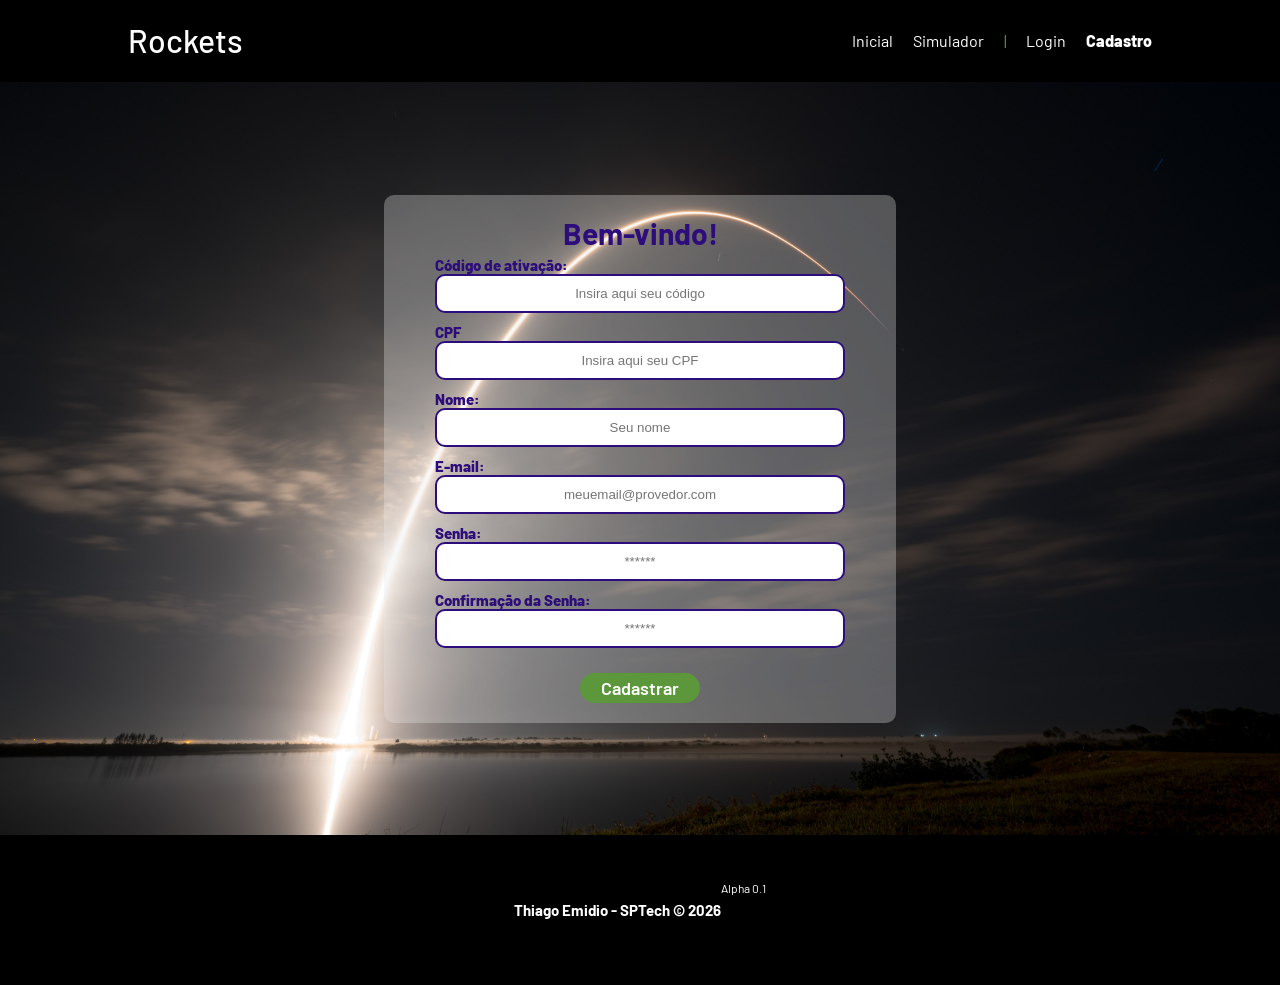
==== web-data-viz/public/cadastro.html @ ed618d37 "Alterações visuais na tela home, login, cadastro" ====
<!DOCTYPE html>
<html lang="pt-br">

<head>
  <meta charset="UTF-8" />
  <meta http-equiv="X-UA-Compatible" content="IE=edge" />
  <meta name="viewport" content="width=device-width, initial-scale=1.0" />

  <title>AquaTech | Cadastro</title>

  <script src="./js/sessao.js"></script>

  <link rel="stylesheet" href="./css/estilo.css" />
  <link rel="icon" href="./assets/icon/favicon2.ico" />
  <link rel="preconnect" href="https://fonts.gstatic.com" />
</head>

<body onload="listar()">
  <!--header inicio-->
  <div class="header">
    <div class="container">
      <h1 class="titulo">Rockets</h1>
      <ul class="navbar">
        <li>
          <a href="index.html">Inicial</a>
        </li>
        <li>
          <a href="simulador.html">Simulador</a>
        </li>
        <li>|</li>
        <li>
          <a href="login.html">Login</a>
        </li>
        <li class="agora">
          <a href="#">Cadastro</a>
        </li>
      </ul>
    </div>
  </div>
  <!--header fim-->

  <div class="login">
    <div class="alerta_erro">
      <div class="card_erro" id="cardErro">
        <span id="mensagem_erro"></span>
      </div>
    </div>
    <div class="container">
      <div class="card card-cadastro">
        <h2>Bem-vindo!</h2>
        <div class="formulario">
          <!--
                         Para inserir mais um campo, copie uma das inputs abaixo.
                         Assim que inserir vá para o script abaixo.
                     -->
          <div class="campo">
            <span>Código de ativação:</span>
            <input id="codigo_input" type="text" placeholder="Insira aqui seu código" />
          </div>
          <div class="campo">
            <span>CPF</span>
            <input id="cpf_input" type="text" placeholder="Insira aqui seu CPF" />
          </div>
          <div class="campo">
            <span>Nome:</span>
            <input id="nome_input" type="text" placeholder="Seu nome" />
          </div>
          <div class="campo">
            <span>E-mail:</span>
            <input id="email_input" type="text" placeholder="meuemail@provedor.com" />
          </div>
          <div class="campo">
            <span>Senha:</span>
            <input id="senha_input" type="password" placeholder="******" />
          </div>
          <div class="campo">
            <span>Confirmação da Senha:</span>
            <input id="confirmacao_senha_input" type="password" placeholder="******" />
          </div>
          <button class="botao" onclick="cadastrar()">Cadastrar</button>
        </div>
        <div id="div_aguardar" class="loading-div">
          <img src="./assets/circle-loading.gif" id="loading-gif" />
        </div>

        <div id="div_erros_login"></div>
      </div>
    </div>
  </div>

  <!--footer inicio-->
  <div class="footer">
    <div class="container">
        <h4 style="color: rgb(255, 255, 255);">Thiago Emidio - SPTech &copy; 2026</h4>
        <span class="version">Alpha 0.1
        </span>
    </div>
  </div>
  <!--footer fim-->
</body>

</html>

<script>

  // Array para armazenar empresas cadastradas para validação de código de ativação 
  let listaEmpresasCadastradas = [];

  function cadastrar() {
    // aguardar();

    //Recupere o valor da nova input pelo nome do id
    // Agora vá para o método fetch logo abaixo
    var cpfvar = cpf_input.value
    var nomeVar = nome_input.value;
    var emailVar = email_input.value;
    var senhaVar = senha_input.value;
    var confirmacaoSenhaVar = confirmacao_senha_input.value;
    var codigoVar = codigo_input.value;
    var idEmpresaVincular

    // Verificando se há algum campo em branco
    if (
      nomeVar == "" ||
      emailVar == "" ||
      senhaVar == "" ||
      confirmacaoSenhaVar == "" ||
      codigoVar == "" ||
      cpfvar == "" 
    ) {
      cardErro.style.display = "block";
      mensagem_erro.innerHTML =
        "(Mensagem de erro para todos os campos em branco)";

      finalizarAguardar();
      return false;
    } else {
      setInterval(sumirMensagem, 5000);
    }

    // Verificando se o código de ativação é de alguma empresa cadastrada
    for (let i = 0; i < listaEmpresasCadastradas.length; i++) {
      if (listaEmpresasCadastradas[i].codigo_ativacao == codigoVar) {
        idEmpresaVincular = listaEmpresasCadastradas[i].id
        console.log("Código de ativação válido.");
        break;
      } else {
        cardErro.style.display = "block";
        mensagem_erro.innerHTML = "(Mensagem de erro para código inválido)";
        finalizarAguardar();
      }
    }

    // Enviando o valor da nova input
    fetch("/usuarios/cadastrar", {
      method: "POST",
      headers: {
        "Content-Type": "application/json",
      },
      body: JSON.stringify({
        // crie um atributo que recebe o valor recuperado aqui
        // Agora vá para o arquivo routes/usuario.js
        nomeServer: nomeVar,
        emailServer: emailVar,
        senhaServer: senhaVar,
        idEmpresaVincularServer: idEmpresaVincular,
        cpfServer: cpfvar
      }),
    })
      .then(function (resposta) {
        console.log("resposta: ", resposta);

        if (resposta.ok) {
          cardErro.style.display = "block";

          mensagem_erro.innerHTML =
            "Cadastro realizado com sucesso! Redirecionando para tela de Login...";

          setTimeout(() => {
            window.location = "login.html";
          }, "2000");

          limparFormulario();
          finalizarAguardar();
        } else {
          throw "Houve um erro ao tentar realizar o cadastro!";
        }
      })
      .catch(function (resposta) {
        console.log(`#ERRO: ${resposta}`);
        finalizarAguardar();
      });

    return false;
  }

  // Listando empresas cadastradas 
  function listar() {
    fetch("/empresas/listar", {
      method: "GET",
    })
      .then(function (resposta) {
        resposta.json().then((empresas) => {
          empresas.forEach((empresa) => {
            listaEmpresasCadastradas.push(empresa);

            console.log("listaEmpresasCadastradas")
            console.log(listaEmpresasCadastradas[0].codigo_ativacao)
          });
        });
      })
      .catch(function (resposta) {
        console.log(`#ERRO: ${resposta}`);
      });
  }

  function sumirMensagem() {
    cardErro.style.display = "none";
  }
</script>
---- web-data-viz/public/css/estilo.css ----
@import url('https://fonts.googleapis.com/css2?family=Barlow:ital,wght@0,100;0,200;0,300;0,400;0,500;0,600;0,700;0,800;0,900;1,100;1,200;1,300;1,400;1,500;1,600;1,700;1,800;1,900&display=swap');

body {
  margin: 0;
  padding: 0;
  font-family: 'Barlow', 'Segoe UI', 'Segoe UI', Tahoma, Geneva, Verdana, sans-serif;
  background-color: black;
}

:root {
  --tamanho-header: 80px;
  --tamanho-banner: calc(100vh - var(--tamanho-header) - var(--tamanho-footer) - 2px);
  --tamanho-simulador: calc(100vh - var(--tamanho-header) - var(--tamanho-footer) - 2px);
  --tamanho-login: calc(100vh - var(--tamanho-header) - var(--tamanho-footer) - 2px);
  --tamanho-footer: 65px;
}

.container {
  display: flex;
  width: 80%;
  margin: auto;
}

.header {
  height: var(--tamanho-header);
  border-bottom: 2px solid #000000;
}

.header .container {
  justify-content: space-between;
  align-items: center;
  height: 100%;
}

.header a {
  text-decoration: none;
  color: #ffffff;
}

.agora {
  font-weight: 800;
}

.navbar {
  width: 300px;
  display: flex;
  align-items: center;
  justify-content: space-between;
  list-style: none;
  color: #5d973c;
}

.titulo {
  color: #ffffff;
  width: fit-content;
  font-weight: 500;
}

.header h1 {
  margin: 0;
}

/* BANNER */

.banner {
  height: var(--tamanho-banner);
  color: white;
  background-image: url('../assets/imgs/52716138786_1b24b985e8_o.jpg');
  background-size:cover;
}

.banner .container {
  justify-content: center;
  align-items: center;
  height: 100%;
}

.banner .container p {
  width: 50%;
  margin: 0;
  padding: 0;
  font-size: 36px;
}

.banner .container span {
  font-weight: 800;
}

/* MISSÃO VISÃO VALORES */

.social {
  background-color: #e5e5e5;
  display: flex;
}

.social .container {
  justify-content: center;
}

.box img {
  width: 170px;
}

.social .container .boxes {
  display: flex;
  justify-content: space-between;
  width: 100%;
  padding: 30px 0;
}

.social p {
  text-align: center;
}

.box {
  display: flex;
  flex-direction: column;
  align-items: center;
}

/* FOOTER */

.footer {
  background-color: #000000;
  height: 150px;
  color: #fff;
  display: flex;
  font-size: 15px;
}

.footer .container {
  justify-content: center;
  text-align: center;
}

.footer .container .version {
  font-size: 12px;
  color:#ffffff
}

/* LOGIN */

.login {
  height: var(--tamanho-login);
  background-image: url('../assets/imgs/52667587548_e3ef881185_o.jpg');
  background-size: cover;
}

.login .container {
  justify-content: center;
  align-items: center;
  height: 100%;
}

.card {
  width: 50%;
  background-color: #e5e5e552;
  border-radius: 10px;
  display: flex;
  align-items: center;
  justify-content: space-evenly;
  color: rgb(45, 12, 124);
  flex-direction: column;
  height: fit-content;
  padding: 20px 0;
}

.card h2 {
  margin: 0;
  font-size: 30px;
}

.formulario {
  display: flex;
  height: 90%;
  width: 80%;
  justify-content: space-around;
  flex-direction: column;
}

.formulario span {
  font-size: 15px;
  font-weight: 800;
}

.formulario input {
  border: 2px solid rgb(45, 12, 124);
  text-align: center;
  border-radius: 10px;
  margin: 0;
}

.formulario select {
  border: 2px solid #32b9cd;
  background-color: white;
  color: gray;
  height: 36px;
  text-align: center;
  border-radius: 10px;
  margin: 0;
}

.campo {
  display: flex;
  flex-direction: column;
  justify-content: start;
  padding: 5px 0;
}

.botao {
  cursor: pointer;
  font-family: "Barlow", sans-serif;
  border: 0;
  border-radius: 15px;
  font-weight: 600;
  font-size: 18px;
  color: #fff;
  background-color: #5d973c;
  width: 120px;
  height: 30px;
  align-self: center;
  margin-top: 20px;
}

.loading-div {
  width: 50px;
  display: none;
}

.loading-div img {
  height: 50px;
  width: 50px;
}

#div_erros_login {
  display: none
}

/* FORMULARIO */

.alerta_erro{
  display: flex;
  justify-content: flex-end;
}

.card_erro {
  display: none;
  background-color: #fff;
  color: black;
  width: 230px;
  position: fixed;
  border-radius: 4px;
  border: #ED145B 3px solid;
  padding: 10px;
  margin-right: 10%;
}

.card_erro #mensagem_erro{
  font-weight: 500;
  font-size: 20px;
}

.formulario .tipo_campo {
  font-size: 20px;
  font-weight: 600 !important;
}

.formulario {
  display: flex;
  flex-direction: column;
}

input {
  margin-bottom: 10px;
  border: 2px solid #32b9cd;
  padding: 10px;
  text-align: center;
  border-radius: 10px;
}

.btn {
  font-family: "Barlow", sans-serif;
  border: 0;
  border-radius: 5px;
  font-weight: 600;
  font-size: 18px;
  padding: 10px 15px;
  color: white;
  background-color: #ED145B;
  width: 120px;
  align-self: center;
  margin-top: 5px;
}

.loading-div {
  width: 50px;
  margin: auto;
  display: none;
}

.loading-div img {
  height: 50px;
  width: 50px;
}

/* SIMULADOR */

.simulador {
  color: white;
}

.simulador .container {
  flex-direction: column;
  overflow: scroll; 
  height: var(--tamanho-simulador);
}

/* ALERTA */

#alerta {
  position: absolute;
  right: 0;
  bottom: 0;
}

.mensagem-alarme {
  background-color: white;
  border-radius: 5px;
  width: 300px;
  height: 80px;
  margin: 10px;
  padding: 10px 0;
  display: flex;
  justify-content: space-evenly;
  align-items: center;
}

.mensagem-alarme h3 {
  font-size: 14px;
  margin: 0;
}

.mensagem-alarme .informacao {
  width: 66%;
}

.alarme-sino {
  width: 48px;
  height: 48px;
  animation-name: bell;
  animation-duration: 4s;
  background-image: url('https://cdn-icons-png.flaticon.com/512/1157/1157000.png');
  background-size: cover;
  animation-iteration-count: infinite;
}

@keyframes bell {
  0%   {transform: rotate(25deg)}
  25%  {transform: rotate(-25deg)}
  50%  {transform: rotate(25deg)}
  75%  {transform: rotate(-25deg)}
  100% {transform: rotate(25deg)}
}
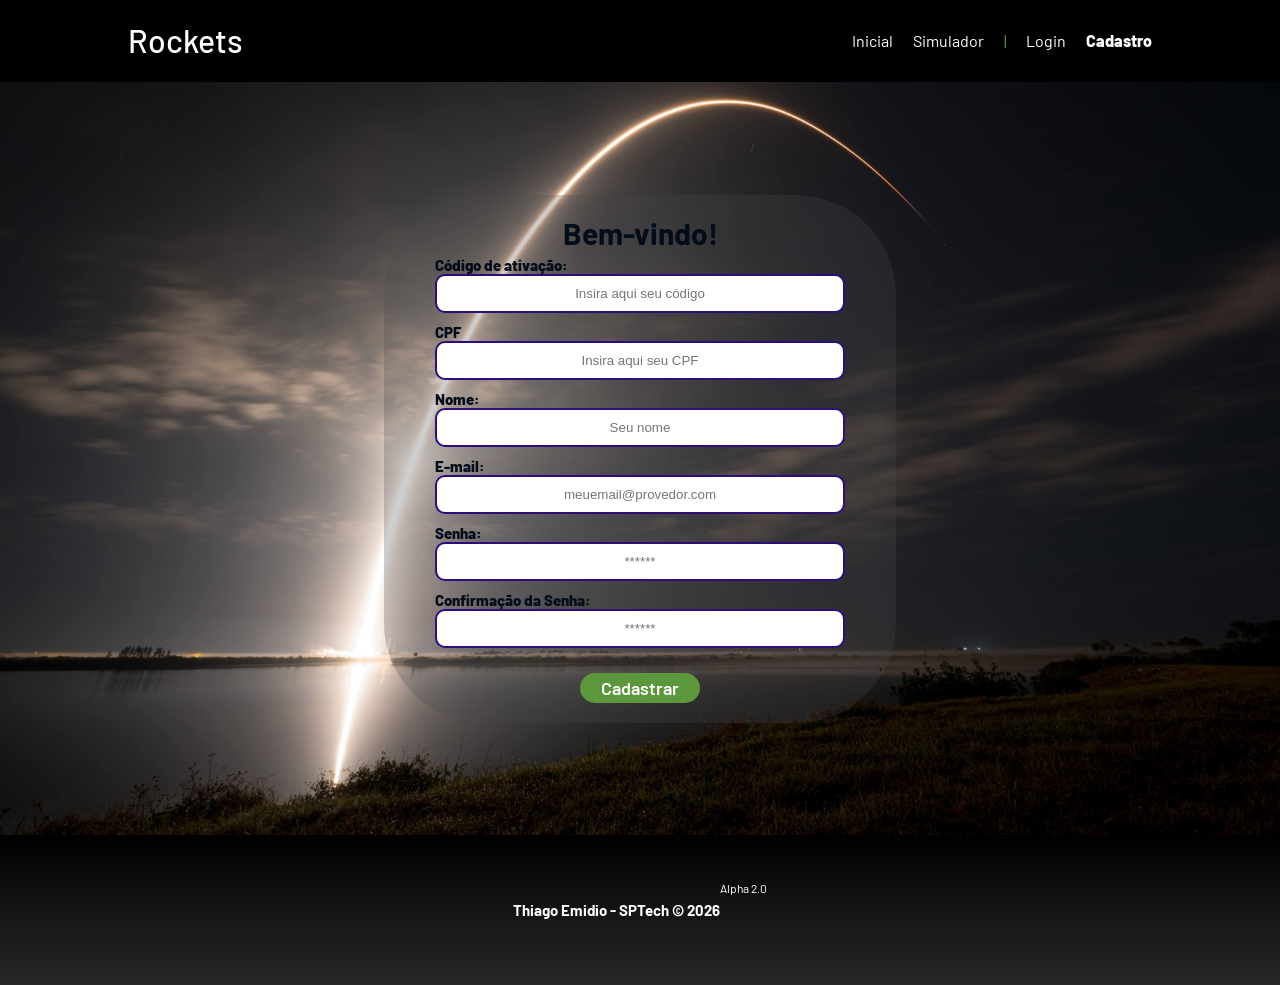
==== commit 5f0b467a: "tela cadastro e login" ====
--- a/web-data-viz/public/cadastro.html
+++ b/web-data-viz/public/cadastro.html
@@ -11,7 +11,7 @@
   <script src="./js/sessao.js"></script>
 
   <link rel="stylesheet" href="./css/estilo.css" />
-  <link rel="icon" href="./assets/icon/favicon2.ico" />
+  <link rel="icon" href="./assets/icon/foguete.ico" />
   <link rel="preconnect" href="https://fonts.gstatic.com" />
 </head>
 
@@ -92,7 +92,7 @@
   <div class="footer">
     <div class="container">
         <h4 style="color: rgb(255, 255, 255);">Thiago Emidio - SPTech &copy; 2026</h4>
-        <span class="version">Alpha 0.1
+        <span class="version">Alpha 2.0
         </span>
     </div>
   </div>
--- a/web-data-viz/public/css/estilo.css
+++ b/web-data-viz/public/css/estilo.css
@@ -89,27 +89,25 @@
 /* MISSÃO VISÃO VALORES */
 
 .social {
-  background-color: #e5e5e5;
-  display: flex;
-}
-
-.social .container {
+  background-color: #000000;
+  display: flex;
   justify-content: center;
 }
 
 .box img {
-  width: 170px;
-}
-
-.social .container .boxes {
-  display: flex;
-  justify-content: space-between;
+  width: 200px;
+  background-color: #000000;
+  border-radius: 25px;
+}
+
+.boxes{
+  display: flex;
+  justify-content:space-between;
   width: 100%;
-  padding: 30px 0;
 }
 
 .social p {
-  text-align: center;
+  text-align:start;
 }
 
 .box {
@@ -120,12 +118,31 @@
 
 /* FOOTER */
 
-.footer {
+.footer2 {
   background-color: #000000;
   height: 150px;
   color: #fff;
   display: flex;
   font-size: 15px;
+  background: linear-gradient(#2928285b,#000000);
+}
+.footer2 .container {
+  justify-content: center;
+  text-align: center;
+}
+
+.footer2 .container .version {
+  font-size: 12px;
+  color:#ffffff
+}
+
+.footer {
+  background-color: #000000;
+  height: 150px;
+  color: #fff;
+  display: flex;
+  font-size: 15px;
+  background: linear-gradient(#000000, #292828);
 }
 
 .footer .container {
@@ -154,12 +171,12 @@
 
 .card {
   width: 50%;
-  background-color: #e5e5e552;
-  border-radius: 10px;
+  background-color: #4a4a4d44;
+  border-radius: 100px;
   display: flex;
   align-items: center;
   justify-content: space-evenly;
-  color: rgb(45, 12, 124);
+  color: rgb(2, 12, 27);
   flex-direction: column;
   height: fit-content;
   padding: 20px 0;
@@ -360,4 +377,19 @@
   50%  {transform: rotate(25deg)}
   75%  {transform: rotate(-25deg)}
   100% {transform: rotate(25deg)}
+}
+
+.cor-dos-paragrafos {
+  color: #ffffff;
+  font-size: 20px;
+}
+
+.lado-esquerdo {
+  display: flex;
+  align-items: center;
+  justify-content: space-between;
+  gap: 40px;
+  padding: 60px 10%;
+  color:#ffffff;
+  background-color: #000000;
 }
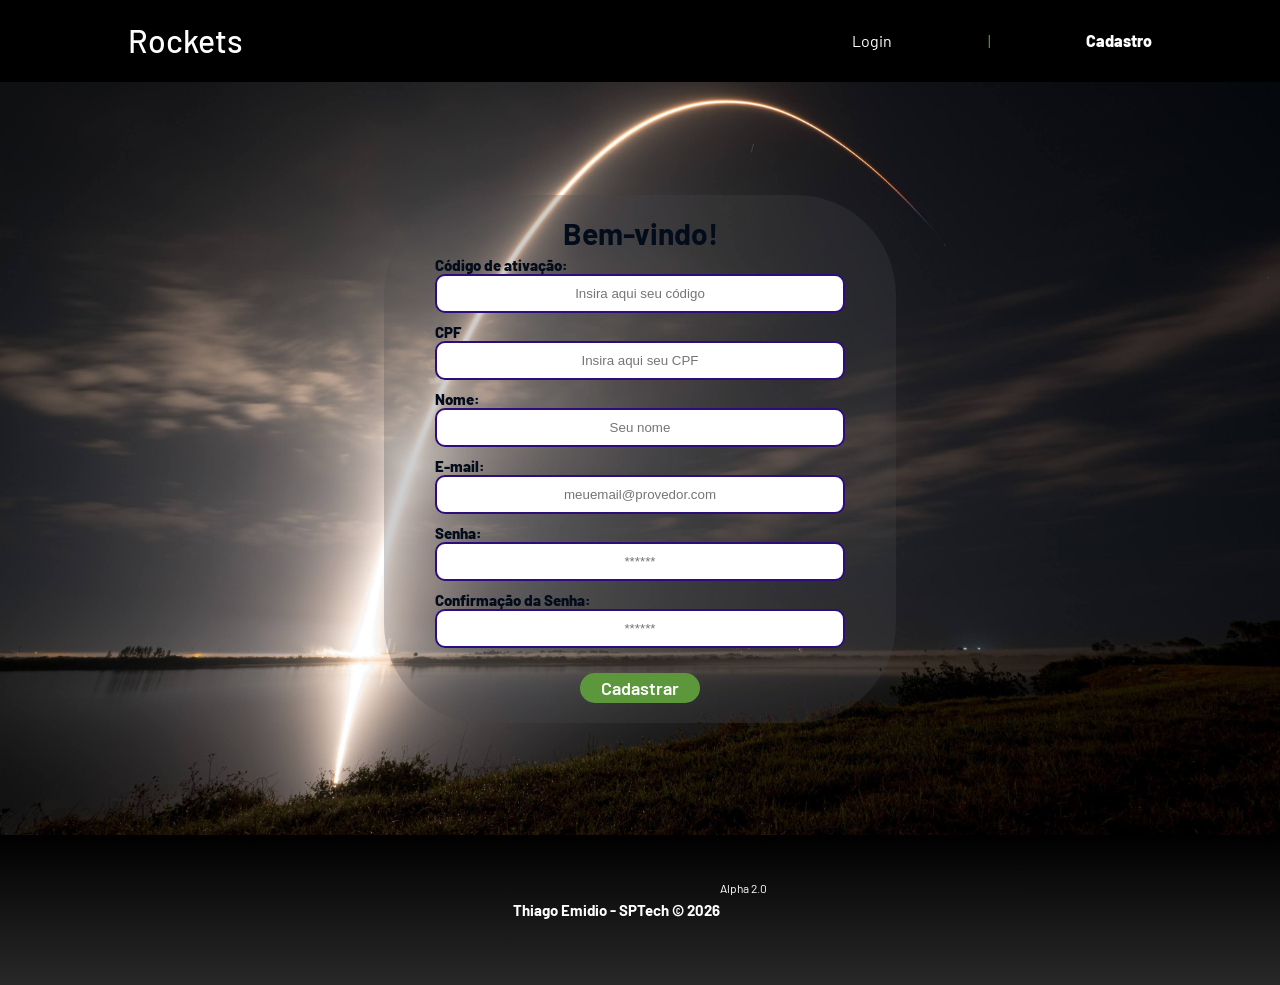
==== commit 7fbdeaaa: "Banco de Dados, vetor, css" ====
--- a/web-data-viz/public/cadastro.html
+++ b/web-data-viz/public/cadastro.html
@@ -22,15 +22,9 @@
       <h1 class="titulo">Rockets</h1>
       <ul class="navbar">
         <li>
-          <a href="index.html">Inicial</a>
-        </li>
-        <li>
-          <a href="simulador.html">Simulador</a>
+          <a href="login.html">Login</a>
         </li>
         <li>|</li>
-        <li>
-          <a href="login.html">Login</a>
-        </li>
         <li class="agora">
           <a href="#">Cadastro</a>
         </li>
@@ -105,6 +99,9 @@
 
   // Array para armazenar empresas cadastradas para validação de código de ativação 
   let listaEmpresasCadastradas = [];
+  
+
+
 
   function cadastrar() {
     // aguardar();
@@ -164,7 +161,7 @@
         emailServer: emailVar,
         senhaServer: senhaVar,
         idEmpresaVincularServer: idEmpresaVincular,
-        cpfServer: cpfvar
+        cpfServer: cpfvar.replace(/\D/g, "")
       }),
     })
       .then(function (resposta) {
@@ -202,11 +199,10 @@
       .then(function (resposta) {
         resposta.json().then((empresas) => {
           empresas.forEach((empresa) => {
-            listaEmpresasCadastradas.push(empresa);
-
-            console.log("listaEmpresasCadastradas")
-            console.log(listaEmpresasCadastradas[0].codigo_ativacao)
+            listaEmpresasCadastradas.push(empresa.razao_social);
+            
           });
+          console.log(`Empresas cadastradas: ${listaEmpresasCadastradas}`);
         });
       })
       .catch(function (resposta) {
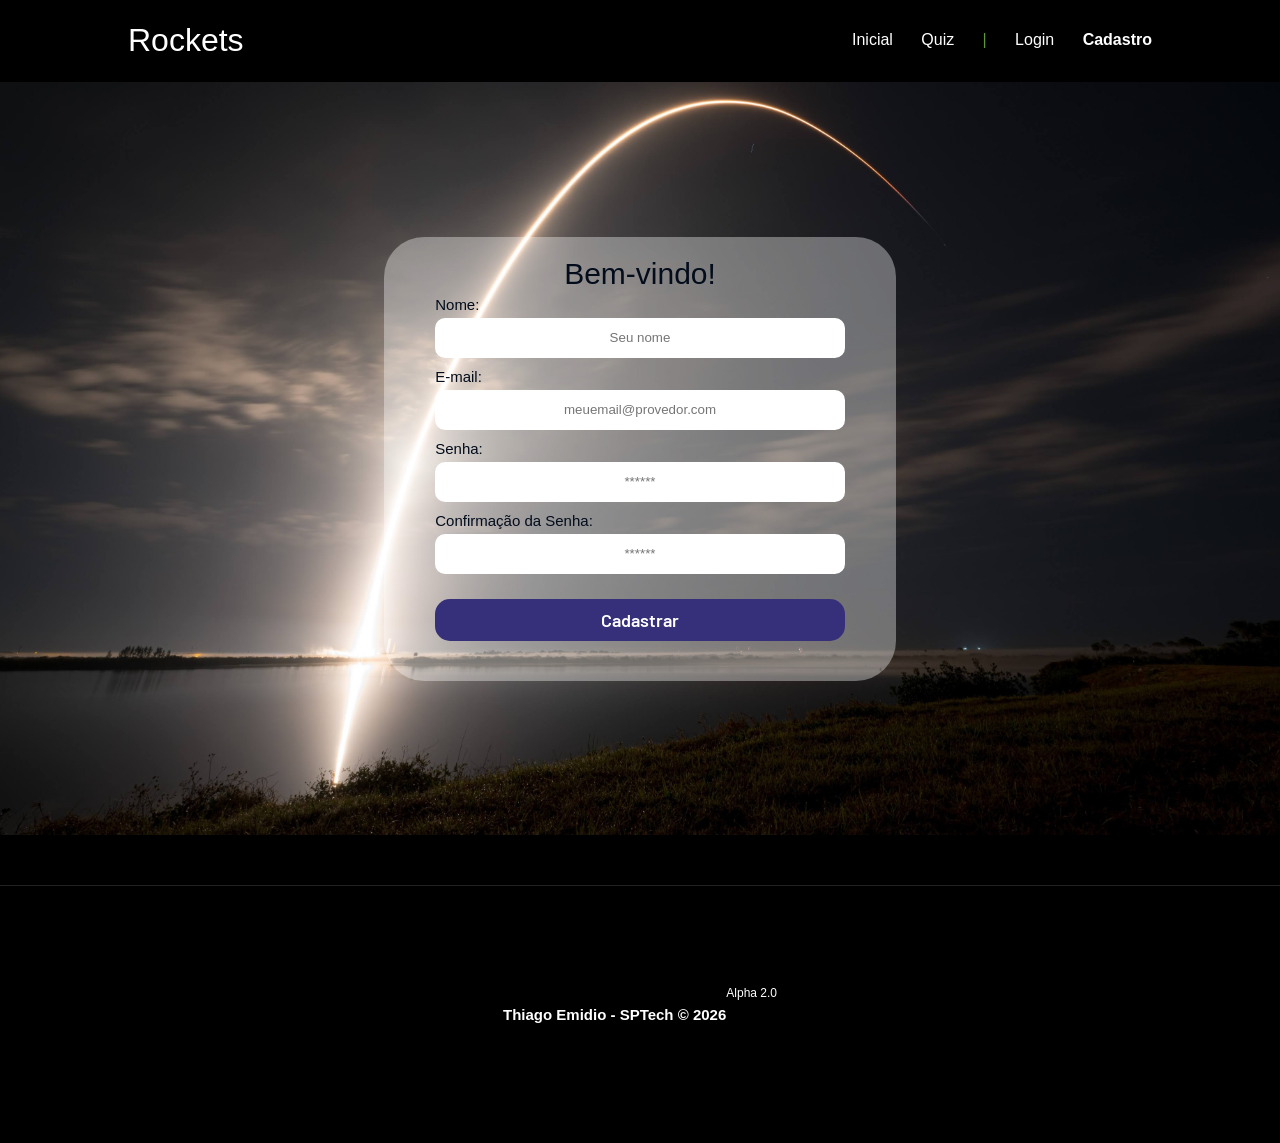
==== commit a8756eba: "Tela Home, quiz, css" ====
--- a/web-data-viz/public/cadastro.html
+++ b/web-data-viz/public/cadastro.html
@@ -6,7 +6,7 @@
   <meta http-equiv="X-UA-Compatible" content="IE=edge" />
   <meta name="viewport" content="width=device-width, initial-scale=1.0" />
 
-  <title>AquaTech | Cadastro</title>
+  <title>Rockets | Cadastro</title>
 
   <script src="./js/sessao.js"></script>
 
@@ -21,12 +21,17 @@
     <div class="container">
       <h1 class="titulo">Rockets</h1>
       <ul class="navbar">
+          <a href=".">Inicial</a>
+        </li>
+        <li>
+          <a href="simulador.html">Quiz</a>
+        </li>
+        <li>|</li>
         <li>
           <a href="login.html">Login</a>
         </li>
-        <li>|</li>
-        <li class="agora">
-          <a href="#">Cadastro</a>
+        <li>
+          <a class="agora" href="cadastro.html">Cadastro</a>
         </li>
       </ul>
     </div>
@@ -47,14 +52,6 @@
                          Para inserir mais um campo, copie uma das inputs abaixo.
                          Assim que inserir vá para o script abaixo.
                      -->
-          <div class="campo">
-            <span>Código de ativação:</span>
-            <input id="codigo_input" type="text" placeholder="Insira aqui seu código" />
-          </div>
-          <div class="campo">
-            <span>CPF</span>
-            <input id="cpf_input" type="text" placeholder="Insira aqui seu CPF" />
-          </div>
           <div class="campo">
             <span>Nome:</span>
             <input id="nome_input" type="text" placeholder="Seu nome" />
@@ -108,31 +105,26 @@
 
     //Recupere o valor da nova input pelo nome do id
     // Agora vá para o método fetch logo abaixo
-    var cpfvar = cpf_input.value
     var nomeVar = nome_input.value;
     var emailVar = email_input.value;
     var senhaVar = senha_input.value;
     var confirmacaoSenhaVar = confirmacao_senha_input.value;
-    var codigoVar = codigo_input.value;
-    var idEmpresaVincular
 
     // Verificando se há algum campo em branco
     if (
       nomeVar == "" ||
       emailVar == "" ||
       senhaVar == "" ||
-      confirmacaoSenhaVar == "" ||
-      codigoVar == "" ||
-      cpfvar == "" 
-    ) {
+      confirmacaoSenhaVar == ""
+    )
+      
+      {
       cardErro.style.display = "block";
       mensagem_erro.innerHTML =
         "(Mensagem de erro para todos os campos em branco)";
 
       finalizarAguardar();
       return false;
-    } else {
-      setInterval(sumirMensagem, 5000);
     }
 
     // Verificando se o código de ativação é de alguma empresa cadastrada
@@ -160,8 +152,6 @@
         nomeServer: nomeVar,
         emailServer: emailVar,
         senhaServer: senhaVar,
-        idEmpresaVincularServer: idEmpresaVincular,
-        cpfServer: cpfvar.replace(/\D/g, "")
       }),
     })
       .then(function (resposta) {
@@ -191,26 +181,5 @@
     return false;
   }
 
-  // Listando empresas cadastradas 
-  function listar() {
-    fetch("/empresas/listar", {
-      method: "GET",
-    })
-      .then(function (resposta) {
-        resposta.json().then((empresas) => {
-          empresas.forEach((empresa) => {
-            listaEmpresasCadastradas.push(empresa.razao_social);
-            
-          });
-          console.log(`Empresas cadastradas: ${listaEmpresasCadastradas}`);
-        });
-      })
-      .catch(function (resposta) {
-        console.log(`#ERRO: ${resposta}`);
-      });
-  }
 
-  function sumirMensagem() {
-    cardErro.style.display = "none";
-  }
 </script>
--- a/web-data-viz/public/css/estilo.css
+++ b/web-data-viz/public/css/estilo.css
@@ -3,7 +3,8 @@
 body {
   margin: 0;
   padding: 0;
-  font-family: 'Barlow', 'Segoe UI', 'Segoe UI', Tahoma, Geneva, Verdana, sans-serif;
+  font-family: Roboto, sans-serif;
+  font-weight:100;
   background-color: black;
 }
 
@@ -63,14 +64,41 @@
 /* BANNER */
 
 .banner {
+  position: relative;
   height: var(--tamanho-banner);
   color: white;
-  background-image: url('../assets/imgs/52716138786_1b24b985e8_o.jpg');
+  overflow: hidden;
+  h1 {
+    padding: 80px 0;
+    margin: 0 10%;
+    width: 30%;
+    font-size: 90px;
+    font-weight: 200;
+    text-shadow: 3px 3px 3px black;
+  }
+}
+
+.video-bg {
+  position: absolute;
+  top: 0;
+  left: 0;
+
+  width: 100%;
+  height: 100%;
+
+  object-fit: cover;
+
+  z-index: -1;
+}
+/*.banner { */
+  height: var(--tamanho-banner);
+  color: white;
+  background-image: url('../assets/imgs/');
   background-size:cover;
 }
-
+A
 .banner .container {
-  justify-content: center;
+  justify-content: center;S
   align-items: center;
   height: 100%;
 }
@@ -95,7 +123,9 @@
 }
 
 .box img {
-  width: 200px;
+  width: 100%;
+  aspect-ratio: 16/9;
+  object-fit: cover;
   background-color: #000000;
   border-radius: 25px;
 }
@@ -104,6 +134,10 @@
   display: flex;
   justify-content:space-between;
   width: 100%;
+  padding: 50px;
+  gap: 30px;
+  background-color: #071020;
+  margin-bottom: 60px;
 }
 
 .social p {
@@ -112,6 +146,7 @@
 
 .box {
   display: flex;
+  width: 33.33333%;
   flex-direction: column;
   align-items: center;
 }
@@ -124,7 +159,6 @@
   color: #fff;
   display: flex;
   font-size: 15px;
-  background: linear-gradient(#2928285b,#000000);
 }
 .footer2 .container {
   justify-content: center;
@@ -138,11 +172,12 @@
 
 .footer {
   background-color: #000000;
-  height: 150px;
   color: #fff;
-  display: flex;
   font-size: 15px;
-  background: linear-gradient(#000000, #292828);
+  text-align: center;
+  padding: 100px;
+  margin-top: 50px;
+  border-top: 1px solid #222;
 }
 
 .footer .container {
@@ -171,8 +206,8 @@
 
 .card {
   width: 50%;
-  background-color: #4a4a4d44;
-  border-radius: 100px;
+  background-color: #ffffff5c;
+  border-radius: 40px;
   display: flex;
   align-items: center;
   justify-content: space-evenly;
@@ -185,6 +220,7 @@
 .card h2 {
   margin: 0;
   font-size: 30px;
+  font-weight: 300;
 }
 
 .formulario {
@@ -197,13 +233,14 @@
 
 .formulario span {
   font-size: 15px;
-  font-weight: 800;
+  padding-bottom: 5px;
 }
 
 .formulario input {
-  border: 2px solid rgb(45, 12, 124);
+  border: none;
   text-align: center;
   border-radius: 10px;
+  line-height: 20px;
   margin: 0;
 }
 
@@ -232,11 +269,11 @@
   font-weight: 600;
   font-size: 18px;
   color: #fff;
-  background-color: #5d973c;
-  width: 120px;
-  height: 30px;
+  background-color: #362f7a;
+  width: 100%;
+  line-height: 40px;
   align-self: center;
-  margin-top: 20px;
+  margin: 20px -40px;
 }
 
 .loading-div {
@@ -384,12 +421,42 @@
   font-size: 20px;
 }
 
+h4.cor-dos-paragrafos {
+  font-size: 48px;
+  text-align: left;
+  width: 100%;
+  margin-bottom: 10px;
+}
+
 .lado-esquerdo {
   display: flex;
-  align-items: center;
-  justify-content: space-between;
-  gap: 40px;
-  padding: 60px 10%;
+  align-items: top;
+  justify-content: space-around;
+  padding: 20px 10%;
   color:#ffffff;
   background-color: #000000;
-}+  font-size: 20px;
+  font-weight: 100;
+  line-height: 1.6;
+  h2 {
+    margin-top: 0;
+    font-size: 42px;
+  }
+  img {
+    width:25%;
+    object-fit: cover;
+  }
+  div {
+    background: #071020;
+    padding: 30px;
+  }
+  :nth-child(3){
+    margin-left: 40px;
+  }
+  :nth-child(2n){
+    border-radius: 0 20px 20px 0;
+  }
+  :nth-child(2n+1){
+    border-radius: 20px 0 0 20px;
+  }
+}
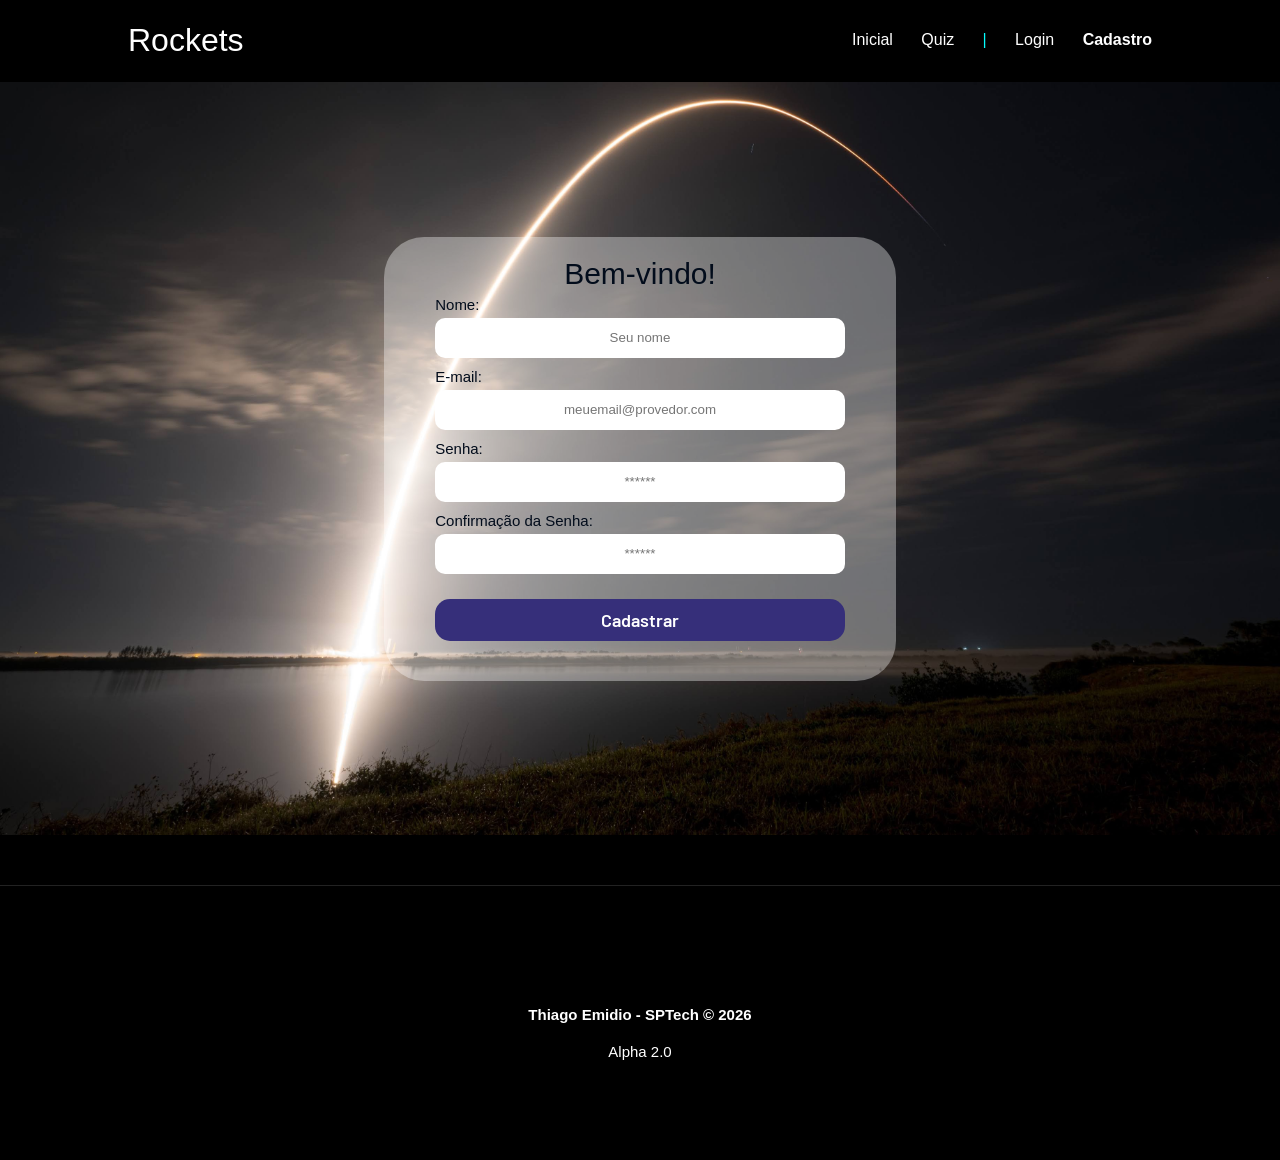
==== commit 6a495be8: "quiz(alert removido), footer atualizado" ====
--- a/web-data-viz/public/cadastro.html
+++ b/web-data-viz/public/cadastro.html
@@ -81,7 +81,7 @@
 
   <!--footer inicio-->
   <div class="footer">
-    <div class="container">
+    <div class="">
         <h4 style="color: rgb(255, 255, 255);">Thiago Emidio - SPTech &copy; 2026</h4>
         <span class="version">Alpha 2.0
         </span>
--- a/web-data-viz/public/css/estilo.css
+++ b/web-data-viz/public/css/estilo.css
@@ -4,7 +4,7 @@
   margin: 0;
   padding: 0;
   font-family: Roboto, sans-serif;
-  font-weight:100;
+  font-weight: 100;
   background-color: black;
 }
 
@@ -48,7 +48,7 @@
   align-items: center;
   justify-content: space-between;
   list-style: none;
-  color: #5d973c;
+  color: #05fdfd;
 }
 
 .titulo {
@@ -68,6 +68,7 @@
   height: var(--tamanho-banner);
   color: white;
   overflow: hidden;
+
   h1 {
     padding: 80px 0;
     margin: 0 10%;
@@ -90,15 +91,16 @@
 
   z-index: -1;
 }
-/*.banner { */
+
+/*.banner { 
   height: var(--tamanho-banner);
   color: white;
   background-image: url('../assets/imgs/');
-  background-size:cover;
-}
-A
+  background-size:cover;*/
+
+
 .banner .container {
-  justify-content: center;S
+  justify-content: center;
   align-items: center;
   height: 100%;
 }
@@ -130,9 +132,9 @@
   border-radius: 25px;
 }
 
-.boxes{
-  display: flex;
-  justify-content:space-between;
+.boxes {
+  display: flex;
+  justify-content: space-between;
   width: 100%;
   padding: 50px;
   gap: 30px;
@@ -141,7 +143,7 @@
 }
 
 .social p {
-  text-align:start;
+  text-align: start;
 }
 
 .box {
@@ -153,22 +155,6 @@
 
 /* FOOTER */
 
-.footer2 {
-  background-color: #000000;
-  height: 150px;
-  color: #fff;
-  display: flex;
-  font-size: 15px;
-}
-.footer2 .container {
-  justify-content: center;
-  text-align: center;
-}
-
-.footer2 .container .version {
-  font-size: 12px;
-  color:#ffffff
-}
 
 .footer {
   background-color: #000000;
@@ -187,7 +173,7 @@
 
 .footer .container .version {
   font-size: 12px;
-  color:#ffffff
+  color: #ffffff
 }
 
 /* LOGIN */
@@ -292,7 +278,7 @@
 
 /* FORMULARIO */
 
-.alerta_erro{
+.alerta_erro {
   display: flex;
   justify-content: flex-end;
 }
@@ -309,7 +295,7 @@
   margin-right: 10%;
 }
 
-.card_erro #mensagem_erro{
+.card_erro #mensagem_erro {
   font-weight: 500;
   font-size: 20px;
 }
@@ -365,7 +351,7 @@
 
 .simulador .container {
   flex-direction: column;
-  overflow: scroll; 
+  overflow: scroll;
   height: var(--tamanho-simulador);
 }
 
@@ -409,11 +395,25 @@
 }
 
 @keyframes bell {
-  0%   {transform: rotate(25deg)}
-  25%  {transform: rotate(-25deg)}
-  50%  {transform: rotate(25deg)}
-  75%  {transform: rotate(-25deg)}
-  100% {transform: rotate(25deg)}
+  0% {
+    transform: rotate(25deg)
+  }
+
+  25% {
+    transform: rotate(-25deg)
+  }
+
+  50% {
+    transform: rotate(25deg)
+  }
+
+  75% {
+    transform: rotate(-25deg)
+  }
+
+  100% {
+    transform: rotate(25deg)
+  }
 }
 
 .cor-dos-paragrafos {
@@ -433,30 +433,78 @@
   align-items: top;
   justify-content: space-around;
   padding: 20px 10%;
-  color:#ffffff;
+  color: #ffffff;
   background-color: #000000;
   font-size: 20px;
   font-weight: 100;
   line-height: 1.6;
+
   h2 {
     margin-top: 0;
     font-size: 42px;
   }
+
   img {
-    width:25%;
+    width: 25%;
     object-fit: cover;
   }
+
   div {
     background: #071020;
     padding: 30px;
   }
-  :nth-child(3){
+
+  :nth-child(3) {
     margin-left: 40px;
   }
-  :nth-child(2n){
+
+  :nth-child(2n) {
     border-radius: 0 20px 20px 0;
   }
-  :nth-child(2n+1){
+
+  :nth-child(2n+1) {
     border-radius: 20px 0 0 20px;
   }
 }
+
+
+.explicacao-site {
+  width: 100%;
+  background: #071020;
+  padding: 80px 0;
+  display: flex;
+  justify-content: flex-start;
+}
+
+.texto-explicacao {
+  width: 50%;
+  margin-left: 80px;
+  color: #ffffff;
+}
+
+.texto-explicacao h2 {
+  font-size: 42px;
+}
+
+.texto-explicacao p {
+  font-size: 20px;
+  font-weight: 100;
+  line-height: 1.6;
+  color: #ffffff;
+  font-size: 20px;
+}
+
+button {
+    cursor: pointer;
+    font-family: Roboto, sans-serif;
+    border-radius: 15px;
+    font-weight: 600;
+    font-size: 18px;
+    color: #fff;
+    background-color: #362f7a;
+    width: 300px;
+    line-height: 40px;
+    align-self: center;
+    margin: 20px;
+    transition: all 0.5s;
+}
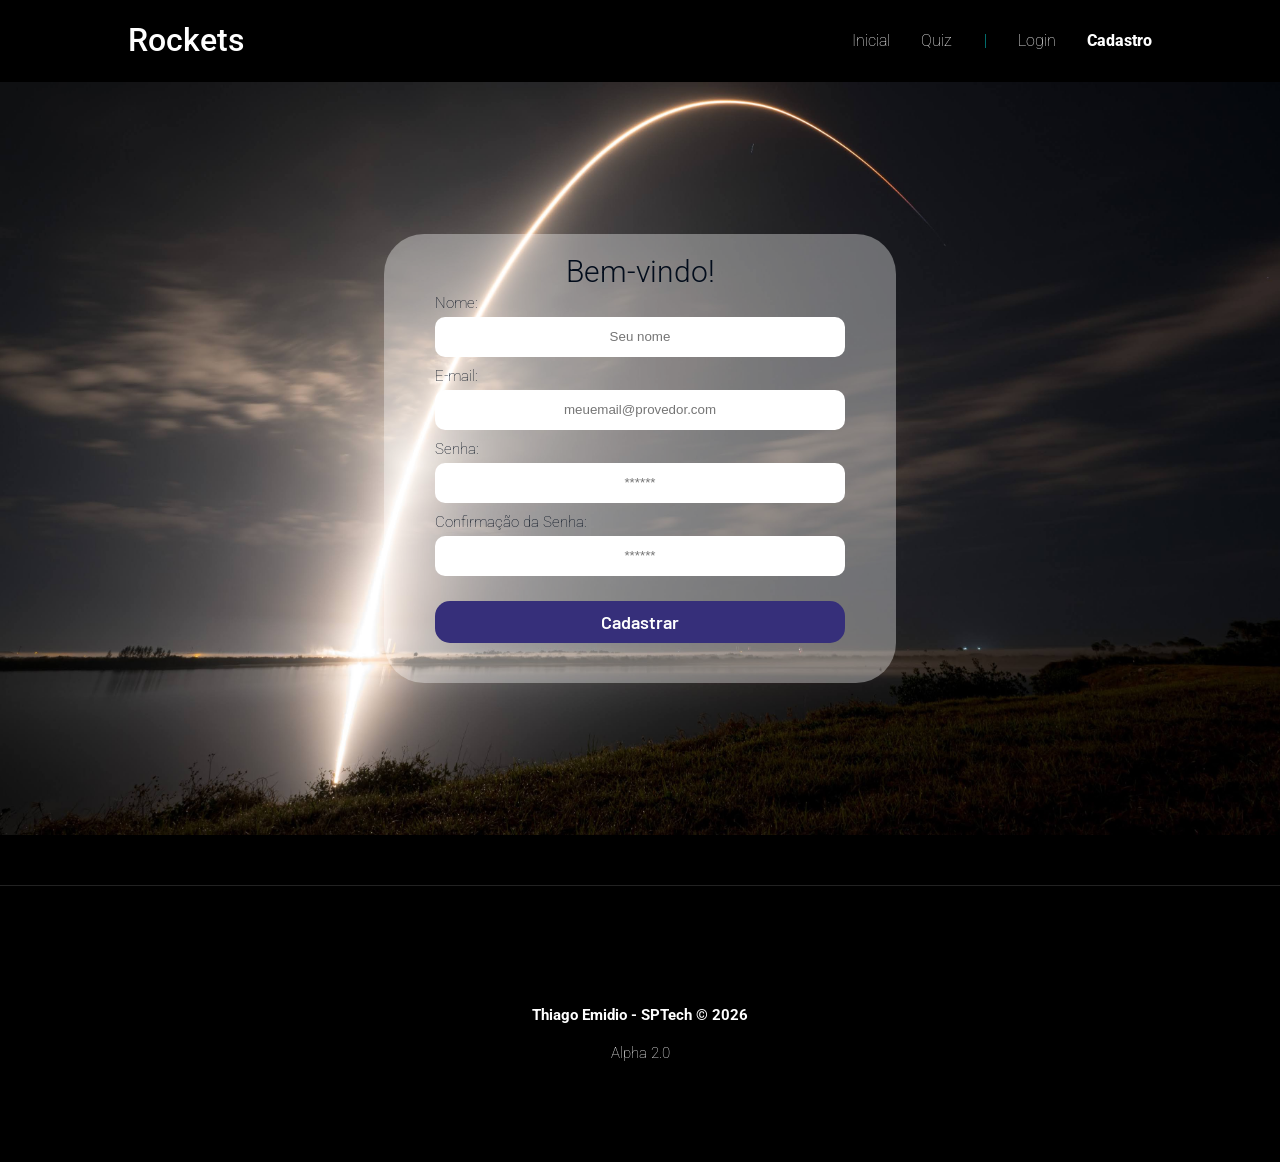
==== commit 138035d3: "Arrumando css" ====
--- a/web-data-viz/public/cadastro.html
+++ b/web-data-viz/public/cadastro.html
@@ -7,6 +7,13 @@
   <meta name="viewport" content="width=device-width, initial-scale=1.0" />
 
   <title>Rockets | Cadastro</title>
+
+<!-- Google Fonts -->
+  <link rel="preconnect" href="https://fonts.googleapis.com">
+  <link rel="preconnect" href="https://fonts.gstatic.com" crossorigin>
+  <link href="https://fonts.googleapis.com/css2?family=Roboto:ital,wght@0,100..900;1,100..900&display=swap"
+    rel="stylesheet">
+
 
   <script src="./js/sessao.js"></script>
 
